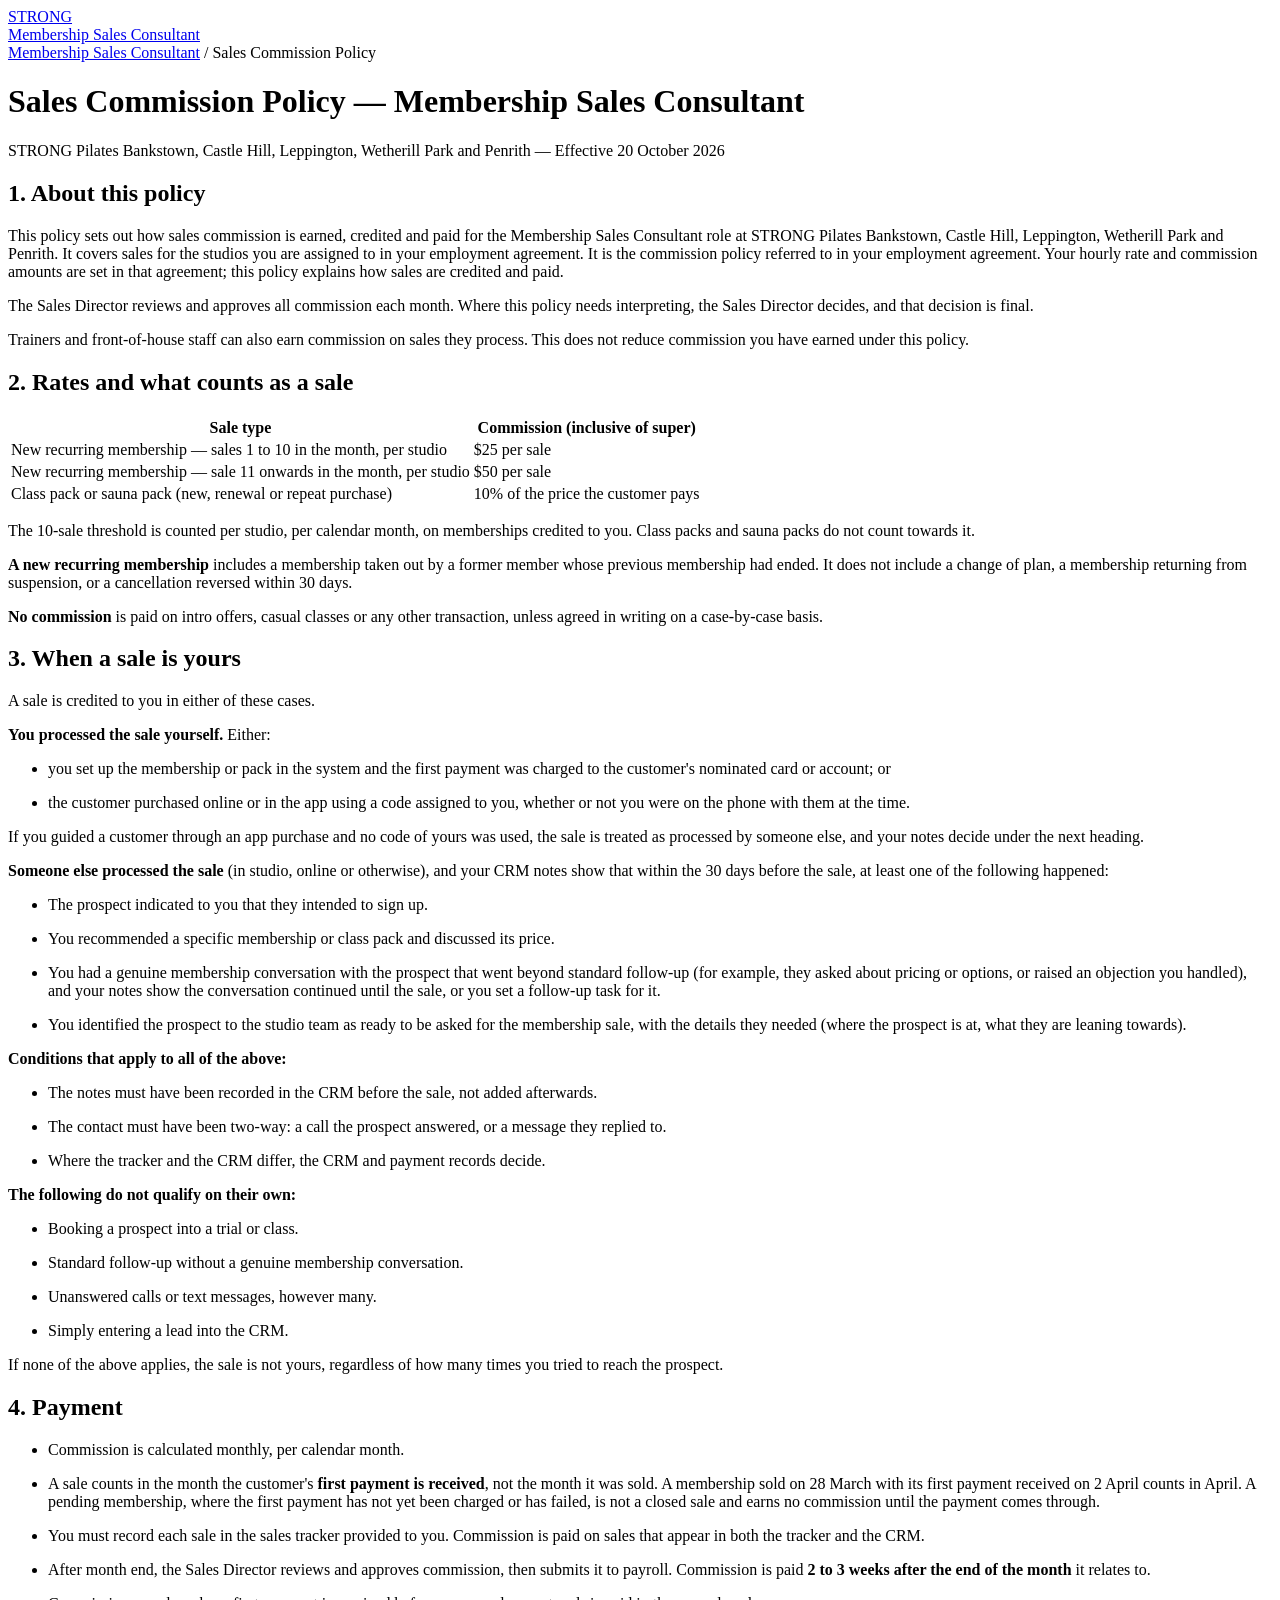
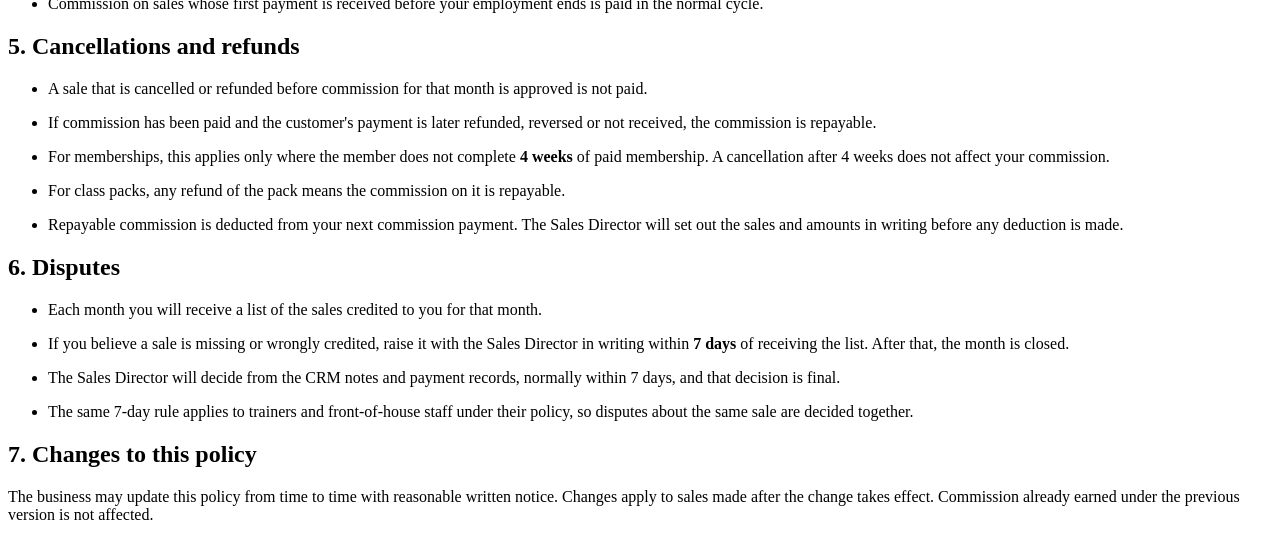
==== commission-policy.html @ 184b3934 "Add files via upload" ====
<!DOCTYPE html>
<html lang="en">
<head>
<meta charset="UTF-8">
<meta name="viewport" content="width=device-width, initial-scale=1.0">
<meta name="robots" content="noindex, nofollow">
<title>STRONG Pilates — Sales Commission Policy — Membership Sales Consultant</title>
<link rel="preconnect" href="https://fonts.googleapis.com">
<link href="https://fonts.googleapis.com/css2?family=Montserrat:wght@400;600;700;900&display=swap" rel="stylesheet">
<link rel="stylesheet" href="assets/strong.css">
</head>
<body>
<div class="topbar">
  <a class="topbar-brand" href="./">
    <div class="wordmark">STRONG</div>
    <div class="doc-name">Membership Sales Consultant</div>
  </a>
</div>
<div class="page-header"><div class="inner">
  <div class="breadcrumb"><a href="./">Membership Sales Consultant</a> <span>/ Sales Commission Policy</span></div>
  <h1>Sales Commission Policy — Membership Sales Consultant</h1>
  <div class="sub">STRONG Pilates Bankstown, Castle Hill, Leppington, Wetherill Park and Penrith — Effective 20 October 2026</div>
</div></div>
<div class="content-area"><div class="doc">
<h2 id="1-about-this-policy">1. About this policy</h2>
<p>This policy sets out how sales commission is earned, credited and paid for the Membership Sales Consultant role at STRONG Pilates Bankstown, Castle Hill, Leppington, Wetherill Park and Penrith. It covers sales for the studios you are assigned to in your employment agreement. It is the commission policy referred to in your employment agreement. Your hourly rate and commission amounts are set in that agreement; this policy explains how sales are credited and paid.</p>
<p>The Sales Director reviews and approves all commission each month. Where this policy needs interpreting, the Sales Director decides, and that decision is final.</p>
<p>Trainers and front-of-house staff can also earn commission on sales they process. This does not reduce commission you have earned under this policy.</p>
<h2 id="2-rates-and-what-counts-as-a-sale">2. Rates and what counts as a sale</h2>
<div class="info-table-wrap"><table class="info-table"><thead><tr><th>Sale type</th><th>Commission (inclusive of super)</th></tr></thead><tbody><tr><td>New recurring membership — sales 1 to 10 in the month, per studio</td><td>$25 per sale</td></tr><tr><td>New recurring membership — sale 11 onwards in the month, per studio</td><td>$50 per sale</td></tr><tr><td>Class pack or sauna pack (new, renewal or repeat purchase)</td><td>10% of the price the customer pays</td></tr></tbody></table></div>
<p>The 10-sale threshold is counted per studio, per calendar month, on memberships credited to you. Class packs and sauna packs do not count towards it.</p>
<p><strong>A new recurring membership</strong> includes a membership taken out by a former member whose previous membership had ended. It does not include a change of plan, a membership returning from suspension, or a cancellation reversed within 30 days.</p>
<p><strong>No commission</strong> is paid on intro offers, casual classes or any other transaction, unless agreed in writing on a case-by-case basis.</p>
<h2 id="3-when-a-sale-is-yours">3. When a sale is yours</h2>
<p>A sale is credited to you in either of these cases.</p>
<p><strong>You processed the sale yourself.</strong> Either:</p>
<ul><li><p>you set up the membership or pack in the system and the first payment was charged to the customer&#39;s nominated card or account; or</p></li><li><p>the customer purchased online or in the app using a code assigned to you, whether or not you were on the phone with them at the time.</p></li></ul>
<p>If you guided a customer through an app purchase and no code of yours was used, the sale is treated as processed by someone else, and your notes decide under the next heading.</p>
<p><strong>Someone else processed the sale</strong> (in studio, online or otherwise), and your CRM notes show that within the 30 days before the sale, at least one of the following happened:</p>
<ul><li><p>The prospect indicated to you that they intended to sign up.</p></li><li><p>You recommended a specific membership or class pack and discussed its price.</p></li><li><p>You had a genuine membership conversation with the prospect that went beyond standard follow-up (for example, they asked about pricing or options, or raised an objection you handled), and your notes show the conversation continued until the sale, or you set a follow-up task for it.</p></li><li><p>You identified the prospect to the studio team as ready to be asked for the membership sale, with the details they needed (where the prospect is at, what they are leaning towards).</p></li></ul>
<p><strong>Conditions that apply to all of the above:</strong></p>
<ul><li><p>The notes must have been recorded in the CRM before the sale, not added afterwards.</p></li><li><p>The contact must have been two-way: a call the prospect answered, or a message they replied to.</p></li><li><p>Where the tracker and the CRM differ, the CRM and payment records decide.</p></li></ul>
<p><strong>The following do not qualify on their own:</strong></p>
<ul><li><p>Booking a prospect into a trial or class.</p></li><li><p>Standard follow-up without a genuine membership conversation.</p></li><li><p>Unanswered calls or text messages, however many.</p></li><li><p>Simply entering a lead into the CRM.</p></li></ul>
<p>If none of the above applies, the sale is not yours, regardless of how many times you tried to reach the prospect.</p>
<h2 id="4-payment">4. Payment</h2>
<ul><li><p>Commission is calculated monthly, per calendar month.</p></li><li><p>A sale counts in the month the customer&#39;s <strong>first payment is received</strong>, not the month it was sold. A membership sold on 28 March with its first payment received on 2 April counts in April. A pending membership, where the first payment has not yet been charged or has failed, is not a closed sale and earns no commission until the payment comes through.</p></li><li><p>You must record each sale in the sales tracker provided to you. Commission is paid on sales that appear in both the tracker and the CRM.</p></li><li><p>After month end, the Sales Director reviews and approves commission, then submits it to payroll. Commission is paid <strong>2 to 3 weeks after the end of the month</strong> it relates to.</p></li><li><p>Commission on sales whose first payment is received before your employment ends is paid in the normal cycle.</p></li></ul>
<h2 id="5-cancellations-and-refunds">5. Cancellations and refunds</h2>
<ul><li><p>A sale that is cancelled or refunded before commission for that month is approved is not paid.</p></li><li><p>If commission has been paid and the customer&#39;s payment is later refunded, reversed or not received, the commission is repayable.</p></li><li><p>For memberships, this applies only where the member does not complete <strong>4 weeks</strong> of paid membership. A cancellation after 4 weeks does not affect your commission.</p></li><li><p>For class packs, any refund of the pack means the commission on it is repayable.</p></li><li><p>Repayable commission is deducted from your next commission payment. The Sales Director will set out the sales and amounts in writing before any deduction is made.</p></li></ul>
<h2 id="6-disputes">6. Disputes</h2>
<ul><li><p>Each month you will receive a list of the sales credited to you for that month.</p></li><li><p>If you believe a sale is missing or wrongly credited, raise it with the Sales Director in writing within <strong>7 days</strong> of receiving the list. After that, the month is closed.</p></li><li><p>The Sales Director will decide from the CRM notes and payment records, normally within 7 days, and that decision is final.</p></li><li><p>The same 7-day rule applies to trainers and front-of-house staff under their policy, so disputes about the same sale are decided together.</p></li></ul>
<h2 id="7-changes-to-this-policy">7. Changes to this policy</h2>
<p>The business may update this policy from time to time with reasonable written notice. Changes apply to sales made after the change takes effect. Commission already earned under the previous version is not affected.</p>
</div></div>
</body>
</html>
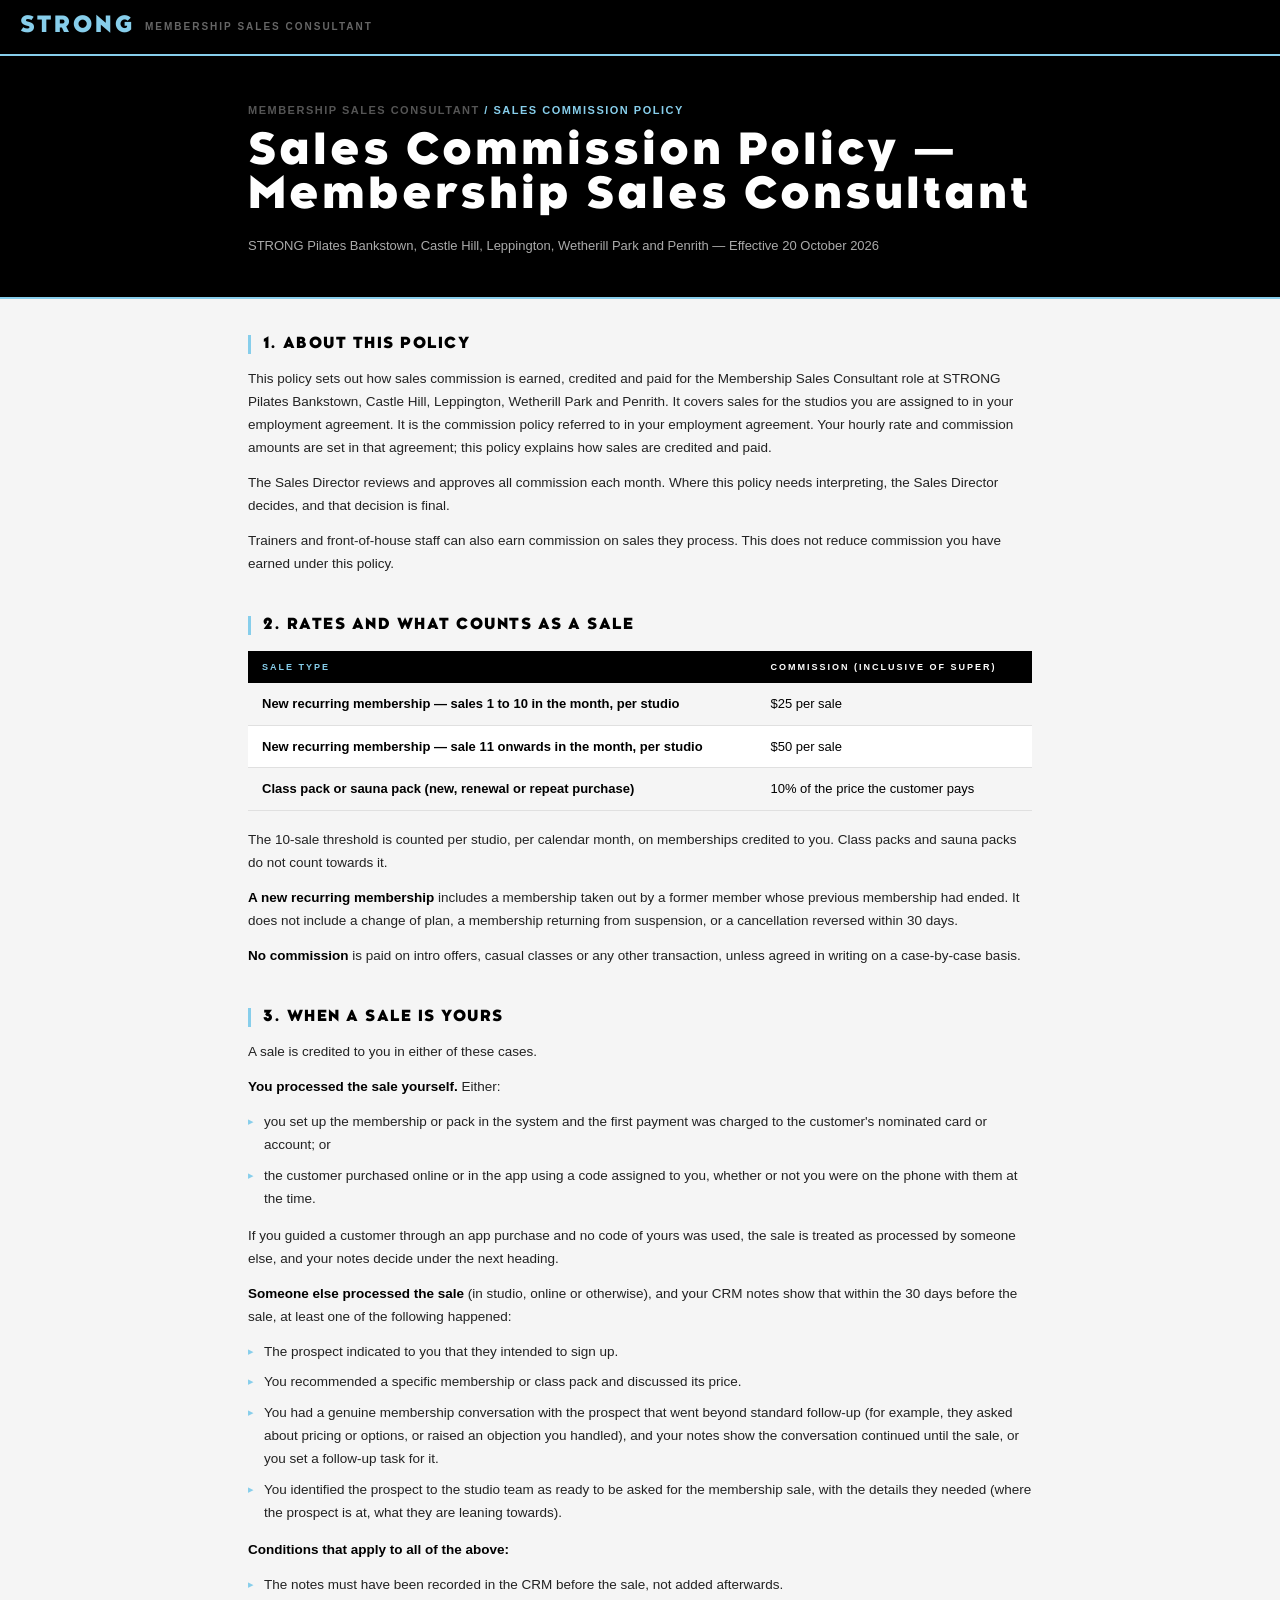
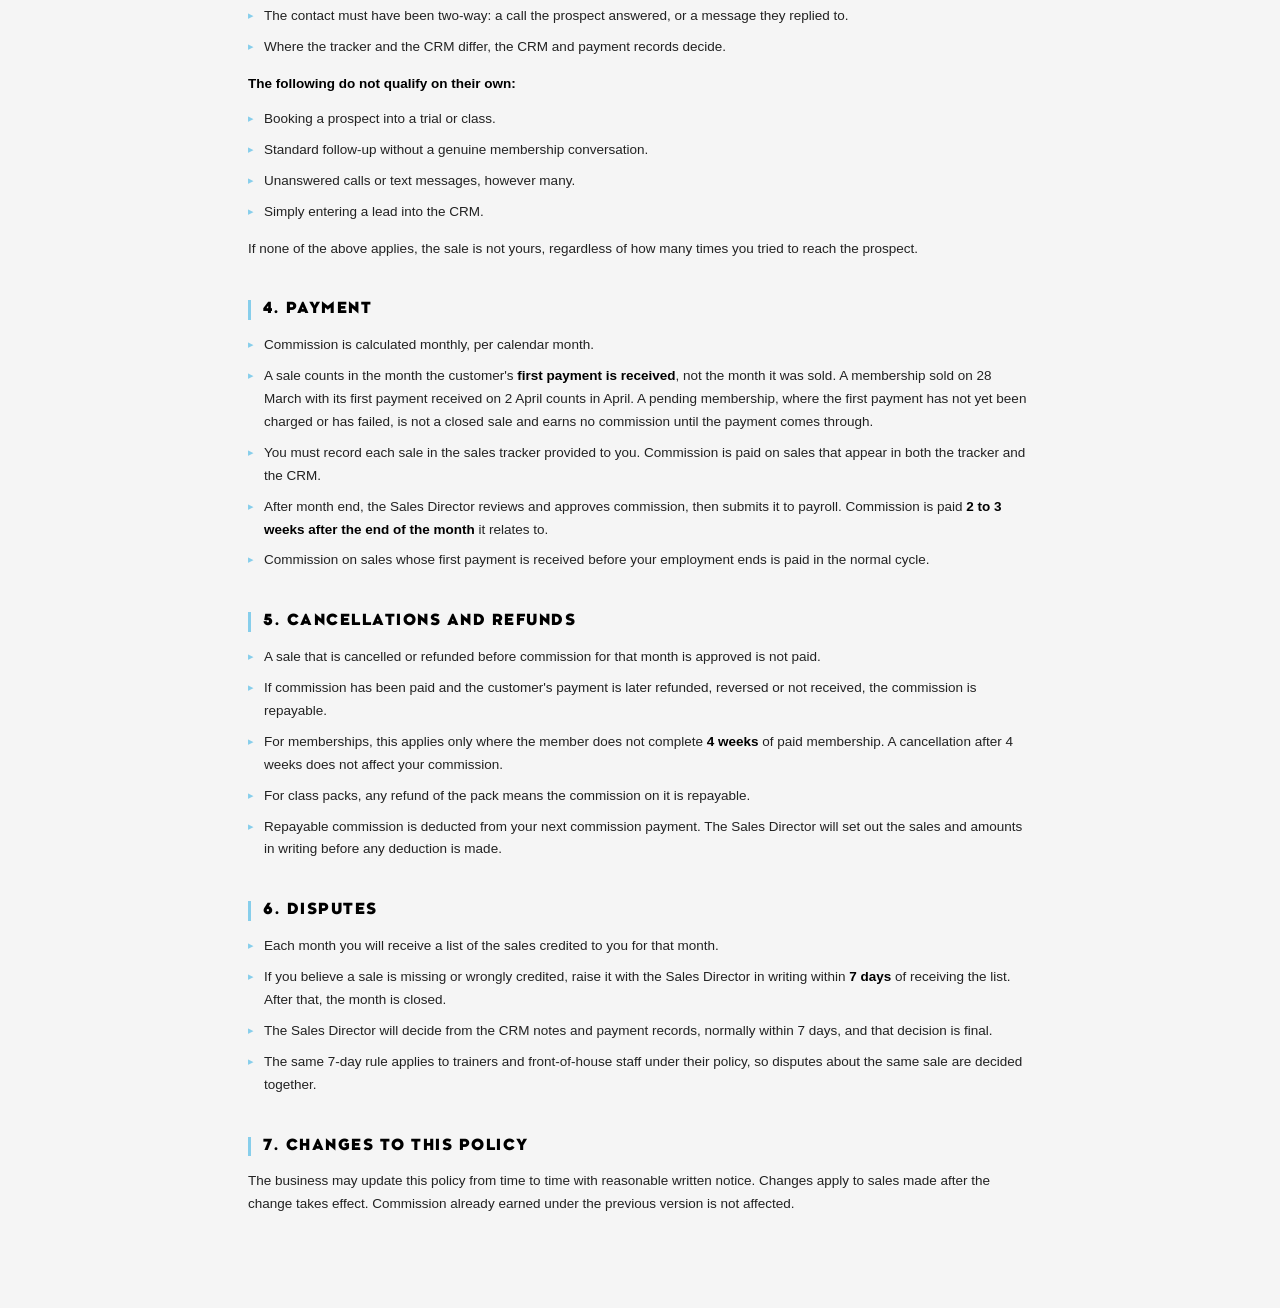
==== commit 0b6f5676: "Add files via upload" ====
--- a/commission-policy.html
+++ b/commission-policy.html
@@ -7,17 +7,125 @@
 <title>STRONG Pilates — Sales Commission Policy — Membership Sales Consultant</title>
 <link rel="preconnect" href="https://fonts.googleapis.com">
 <link href="https://fonts.googleapis.com/css2?family=Montserrat:wght@400;600;700;900&display=swap" rel="stylesheet">
-<link rel="stylesheet" href="assets/strong.css">
+<style>
+@font-face {
+  font-family: 'Kessel Heavy';
+  src: url('[data-uri]') format('woff2');
+  font-weight: 900; font-style: normal; font-display: swap;
+}
+*, *::before, *::after { box-sizing: border-box; margin: 0; padding: 0; }
+:root {
+  --black: #000000; --white: #ffffff; --sky: #87CEEB; --sky-light: #EEF8FF;
+  --gray-mid: #666666; --gray-light: #f5f5f5; --gray-border: #e0e0e0;
+  --topbar-h: 56px;
+}
+html { font-size: 15px; }
+body {
+  font-family: 'Montserrat', sans-serif; background: var(--gray-light);
+  color: var(--black); min-height: 100vh; overflow-x: hidden;
+  padding-top: var(--topbar-h);
+}
+a { color: inherit; }
+
+/* Top bar */
+.topbar {
+  position: fixed; top: 0; left: 0; right: 0; height: var(--topbar-h);
+  background: var(--black); display: flex; align-items: center;
+  padding: 0 20px; z-index: 1000; border-bottom: 2px solid var(--sky);
+}
+.topbar-brand { display: flex; align-items: center; gap: 10px; min-width: 0; text-decoration: none; }
+.topbar-brand .wordmark {
+  font-family: 'Kessel Heavy', sans-serif; font-size: 22px; color: var(--sky);
+  letter-spacing: 3px; line-height: 1.2; flex-shrink: 0;
+}
+.topbar-brand .doc-name {
+  font-size: 10px; font-weight: 700; letter-spacing: 2px; text-transform: uppercase;
+  color: var(--gray-mid); white-space: nowrap; overflow: hidden; text-overflow: ellipsis; min-width: 0;
+}
+
+/* Page header */
+.page-header { background: var(--black); padding: 48px 0 40px; border-bottom: 2px solid var(--sky); }
+.page-header .inner { max-width: 880px; margin: 0 auto; padding: 0 48px; }
+.page-header .breadcrumb {
+  font-size: 11px; font-weight: 600; letter-spacing: 1.5px; text-transform: uppercase;
+  color: #555; margin-bottom: 16px;
+}
+.page-header .breadcrumb a { text-decoration: none; }
+.page-header .breadcrumb a:hover { color: var(--sky); }
+.page-header .breadcrumb span { color: var(--sky); }
+.page-header h1 {
+  font-family: 'Kessel Heavy', sans-serif; font-weight: 900; font-size: 42px;
+  color: var(--white); letter-spacing: 3px; line-height: 1.05;
+}
+.page-header .sub { margin-top: 16px; font-size: 13px; color: #aaa; line-height: 1.6; }
+
+/* Content */
+.content-area { max-width: 880px; margin: 0 auto; padding: 36px 48px 80px; }
+.doc h2 {
+  font-family: 'Kessel Heavy', sans-serif; font-weight: 900; font-size: 15px;
+  letter-spacing: 1.5px; text-transform: uppercase; color: var(--black);
+  margin: 40px 0 14px; padding-left: 12px; border-left: 3px solid var(--sky); line-height: 1.3;
+}
+.doc h2:first-child { margin-top: 0; }
+.doc p { font-size: 13.5px; line-height: 1.7; color: #222; margin: 0 0 12px; }
+.doc ul { list-style: none; padding: 0; margin: 0 0 14px; }
+.doc ul li { font-size: 13.5px; line-height: 1.6; margin-bottom: 8px; padding-left: 16px; position: relative; color: #222; }
+.doc ul li::before { content: '\25B8'; position: absolute; left: 0; color: var(--sky); font-size: 11px; top: 2px; }
+.doc ul li p { margin: 0; }
+.doc strong { font-weight: 700; color: var(--black); }
+
+.info-table-wrap { overflow-x: auto; -webkit-overflow-scrolling: touch; margin: 16px 0 18px; }
+.info-table { width: 100%; border-collapse: collapse; font-size: 13px; background: var(--white); }
+.info-table thead tr { background: var(--black); color: var(--white); }
+.info-table thead th {
+  padding: 11px 14px; text-align: left; font-size: 9px; font-weight: 700;
+  letter-spacing: 2px; text-transform: uppercase;
+}
+.info-table thead th:first-child { color: var(--sky); }
+.info-table tbody tr:nth-child(odd) { background: var(--gray-light); }
+.info-table tbody tr:nth-child(even) { background: var(--white); }
+.info-table td { padding: 11px 14px; border-bottom: 1px solid var(--gray-border); vertical-align: top; line-height: 1.5; }
+.info-table td:first-child { font-weight: 700; }
+
+/* Index links */
+.doc-links { display: flex; flex-direction: column; gap: 10px; }
+.doc-link {
+  display: flex; align-items: center; gap: 16px; text-decoration: none;
+  background: var(--white); border: 1px solid var(--gray-border); border-left: 3px solid var(--sky);
+  border-radius: 2px; padding: 18px 20px; transition: background 0.15s, border-color 0.15s;
+}
+.doc-link:hover { background: #e8f5fc; border-color: var(--sky); }
+.doc-link .num { font-size: 11px; font-weight: 900; letter-spacing: 1px; color: var(--sky); background: var(--sky-light);
+  width: 30px; height: 30px; border-radius: 2px; display: flex; align-items: center; justify-content: center; flex-shrink: 0; }
+.doc-link .text { flex: 1; min-width: 0; }
+.doc-link .title { font-family: 'Kessel Heavy', sans-serif; font-size: 15px; letter-spacing: 1.5px; text-transform: uppercase; color: var(--black); }
+.doc-link .meta { font-size: 12px; color: var(--gray-mid); margin-top: 4px; line-height: 1.5; }
+.doc-link .arr { color: var(--sky); font-size: 18px; flex-shrink: 0; }
+
+@media (max-width: 700px) {
+  .topbar { padding: 0 16px; }
+  .page-header { padding: 28px 0 24px; }
+  .page-header .inner { padding: 0 16px; }
+  .page-header h1 { font-size: 26px; letter-spacing: 2px; }
+  .content-area { padding: 24px 16px 60px; }
+}
+@media print {
+  body { padding-top: 0; background: #fff; }
+  .topbar { display: none; }
+  .page-header { -webkit-print-color-adjust: exact; print-color-adjust: exact; }
+  .info-table thead tr { -webkit-print-color-adjust: exact; print-color-adjust: exact; }
+}
+</style>
 </head>
 <body>
 <div class="topbar">
-  <a class="topbar-brand" href="./">
+  <a class="topbar-brand" href="index.html">
     <div class="wordmark">STRONG</div>
     <div class="doc-name">Membership Sales Consultant</div>
   </a>
 </div>
 <div class="page-header"><div class="inner">
-  <div class="breadcrumb"><a href="./">Membership Sales Consultant</a> <span>/ Sales Commission Policy</span></div>
+  <div class="breadcrumb"><a href="index.html">Membership Sales Consultant</a> <span>/ Sales Commission Policy</span></div>
   <h1>Sales Commission Policy — Membership Sales Consultant</h1>
   <div class="sub">STRONG Pilates Bankstown, Castle Hill, Leppington, Wetherill Park and Penrith — Effective 20 October 2026</div>
 </div></div>
